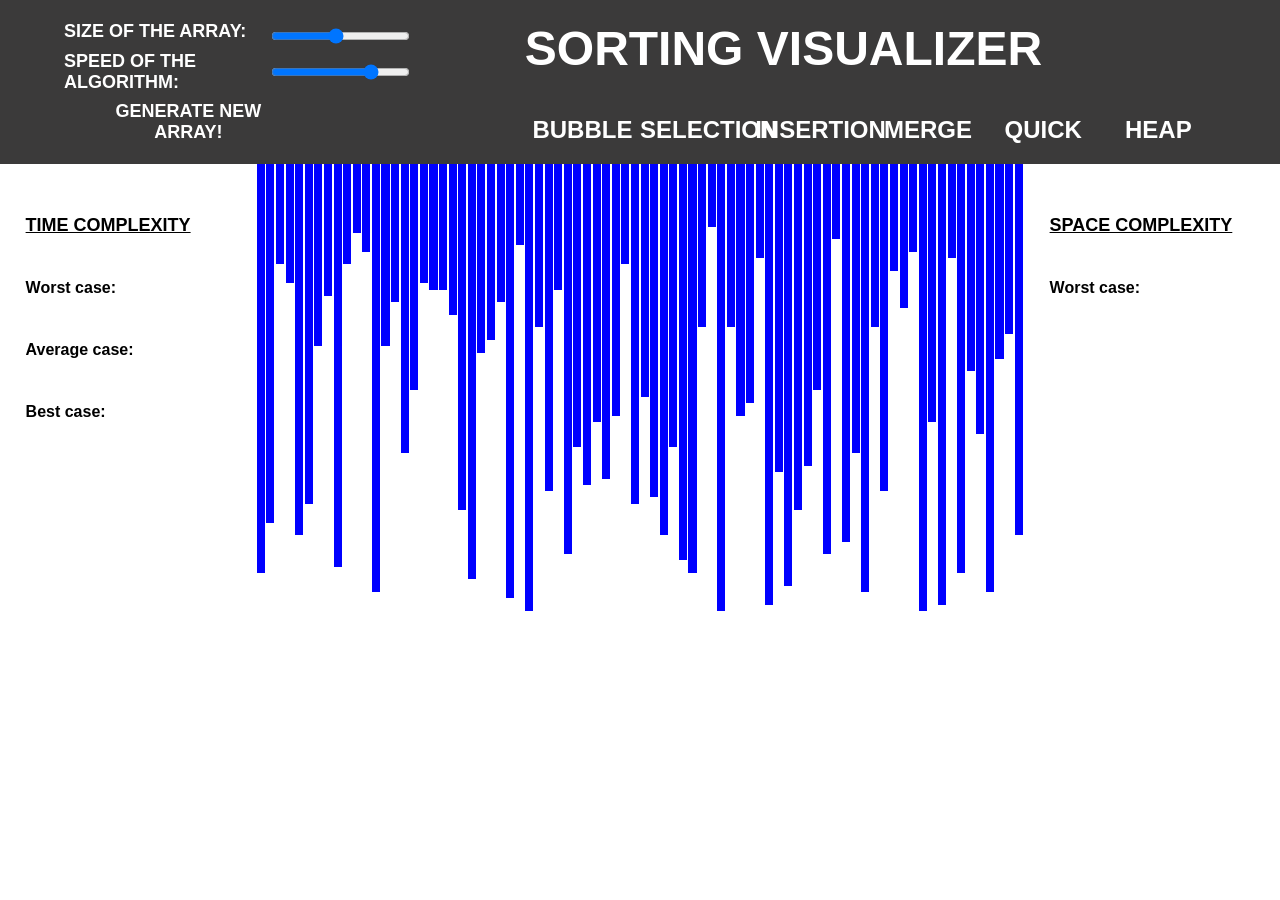
==== Sorting_Visualizer-master/index.html @ 79db79b9 "sorting visualizer" ====
<!DOCTYPE html>
<!--
    *****************
    DONE BY:-   TUMMALA KETHAN
    *****************
-->

<html lang="en">
<head>
    <meta charset="UTF-8">
    <meta name="viewport" content="width=device-width, initial-scale=1.0">
    <title>Sorting Visualizer</title>

    <link rel="stylesheet" href="./css/style.css">

</head>
<body>

    <header>
        <nav>
            <div class="array-inputs">
                <p>Size of the array:</p>
                <input id="a_size" type="range" min=20 max=150 step=1 value=80>
                <p>Speed of the algorithm:</p>
                <input id="a_speed" type="range" min=1 max=5 step=1 value=4>
                <button id="a_generate">Generate New Array!</button>
            </div>

            <div class="header_right">
                <p class="nav-heading">Sorting visualizer</p>

                <div class="algos">
                    <button >Bubble</button>
                    <button >Selection</button>
                    <button >Insertion</button>
                    <button >Merge</button>
                    <button >Quick</button>
                    <button style="margin-right: 0px;">Heap</button>
                </div>
            </div>

        </nav>
    </header>

    <section>

        <div id="Info_Cont1">

            <h3>TIME COMPLEXITY</h3>

            <div class="Complexity_Containers" id="Time_Complexity_Types_Container">

                <div class="Pair_Definitions">
                    <p class="Sub_Heading">Worst case:</p>
                    <p id="Time_Worst"></p>
                </div>
                
                <div class="Pair_Definitions">
                    <p class="Sub_Heading">Average case:</p>
                    <p id="Time_Average"></p>
                </div>
                
                <div class="Pair_Definitions">
                    <p class="Sub_Heading">Best case:</p>
                    <p id="Time_Best"></p>
                </div>

            </div>

        </div>

        <div id="array_container">
            
        </div>

        <div id="Info_Cont2">

            <h3>SPACE COMPLEXITY</h3>

            <div class="Complexity_Containers" id="Space_Complexity_Types_Container">

                <div class="Pair_Definitions">
                    <p class="Sub_Heading">Worst case:</p>
                    <p id="Space_Worst"></p>
                </div>
                
            </div>

        </div>

    </section>

    <footer>

    </footer>

    <script src="./scripts/main.js"></script>   <!--This should be at the end of body and should be loaded before sorts.js-->
    <script src="./scripts/visualizations.js"></script>  <!--This should be loaded after main.js-->

    <script src="./scripts/bubble_sort.js"></script>
    <script src="./scripts/selection_sort.js"></script>
    <script src="./scripts/insertion_sort.js"></script>
    <script src="./scripts/merge_sort.js"></script>
    <script src="./scripts/quick_sort.js"></script>
    <script src="./scripts/heap_sort.js"></script>
</body>

<!--
    *****************
    DONE BY:-   TUMMALA KETHAN
    *****************
-->

</html>
---- Sorting_Visualizer-master/css/style.css ----
/*
    *****************
    DONE BY:-   TUMMALA KETHAN
    *****************
*/
* {
  margin: 0px;
  padding: 0px;
  font-family: 'Helvetica Neue', Helvetica, Arial, sans-serif;
  font-size: large;
  font-weight: bold;
  text-transform: uppercase;
}

nav {
  background-color: #3b3a3a;
  color: white;
  display: -ms-grid;
  display: grid;
  -ms-grid-columns: 30% 60%;
      grid-template-columns: 30% 60%;
  -webkit-column-gap: 10%;
          column-gap: 10%;
  padding: 0% 5%;
}

nav .array-inputs {
  display: -ms-grid;
  display: grid;
  -ms-grid-columns: 60% 40%;
      grid-template-columns: 60% 40%;
  place-content: center;
  padding: 5% 0%;
}

nav .array-inputs #a_size {
  padding: 5% 0%;
}

nav .array-inputs #a_speed {
  padding: 5% 0%;
}

nav .array-inputs #a_generate {
  background-color: transparent;
  border: none;
  outline: none;
  color: white;
  padding: 4% 0% 0% 0%;
  padding-left: 20%;
}

nav .array-inputs #a_generate:hover {
  cursor: pointer;
}

nav .header_right {
  display: -webkit-box;
  display: -ms-flexbox;
  display: flex;
  -webkit-box-orient: vertical;
  -webkit-box-direction: normal;
      -ms-flex-direction: column;
          flex-direction: column;
}

nav .header_right .nav-heading {
  display: inline-block;
  font-size: xxx-large;
  padding: 3% 0%;
}

nav .header_right .algos {
  display: -ms-grid;
  display: grid;
  -ms-grid-columns: (16.66667%)[6];
      grid-template-columns: repeat(6, 16.66667%);
  place-content: center;
  padding: 2% 0%;
}

nav .header_right .algos button {
  background-color: transparent;
  border: none;
  color: white;
  outline: none;
  padding: 5% 0%;
  font-size: x-large;
}

nav .header_right .algos button:hover {
  background-color: blue;
  cursor: pointer;
}

nav .header_right .algos .butt_locked {
  background-color: transparent;
  cursor: pointer;
}

nav .header_right .algos .butt_locked:hover {
  background-color: transparent;
  cursor: pointer;
}

nav .header_right .algos .butt_selected {
  background-color: white;
  color: green;
}

nav .header_right .algos .butt_selected:hover {
  background-color: white;
  cursor: pointer;
}

nav .header_right .algos .butt_unselected:hover {
  background-color: blue;
  cursor: pointer;
}

section {
  display: -ms-grid;
  display: grid;
  -ms-grid-columns: 20% 60% 20%;
      grid-template-columns: 20% 60% 20%;
}

section .Complexity_Containers {
  margin-top: 20%;
}

section .Complexity_Containers .Pair_Definitions {
  margin-top: 20%;
}

section .Complexity_Containers .Pair_Definitions p {
  display: inline;
}

section .Complexity_Containers .Pair_Definitions p.Sub_Heading {
  font-size: medium;
  text-transform: none;
}

section #Info_Cont1 {
  padding: 20% 10%;
}

section #Info_Cont1 h3 {
  text-decoration: underline;
}

section #array_container {
  display: -webkit-box;
  display: -ms-flexbox;
  display: flex;
  width: 100%;
  height: 70vh;
}

section #Info_Cont2 {
  padding: 20% 10%;
}

section #Info_Cont2 h3 {
  text-decoration: underline;
}

.hide {
  display: none;
}

/*
@media (max-width: 480px)//Mobiles
{
    
}

@media (min-width: 481px) and (max-width: 1250px)//Tablets
{

}

@media (min-width: 1251px)//Laptops and up
{

}
*/
/*
    *****************
    DONE BY:-   TUMMALA KETHAN
    *****************
*/
/*# sourceMappingURL=style.css.map */
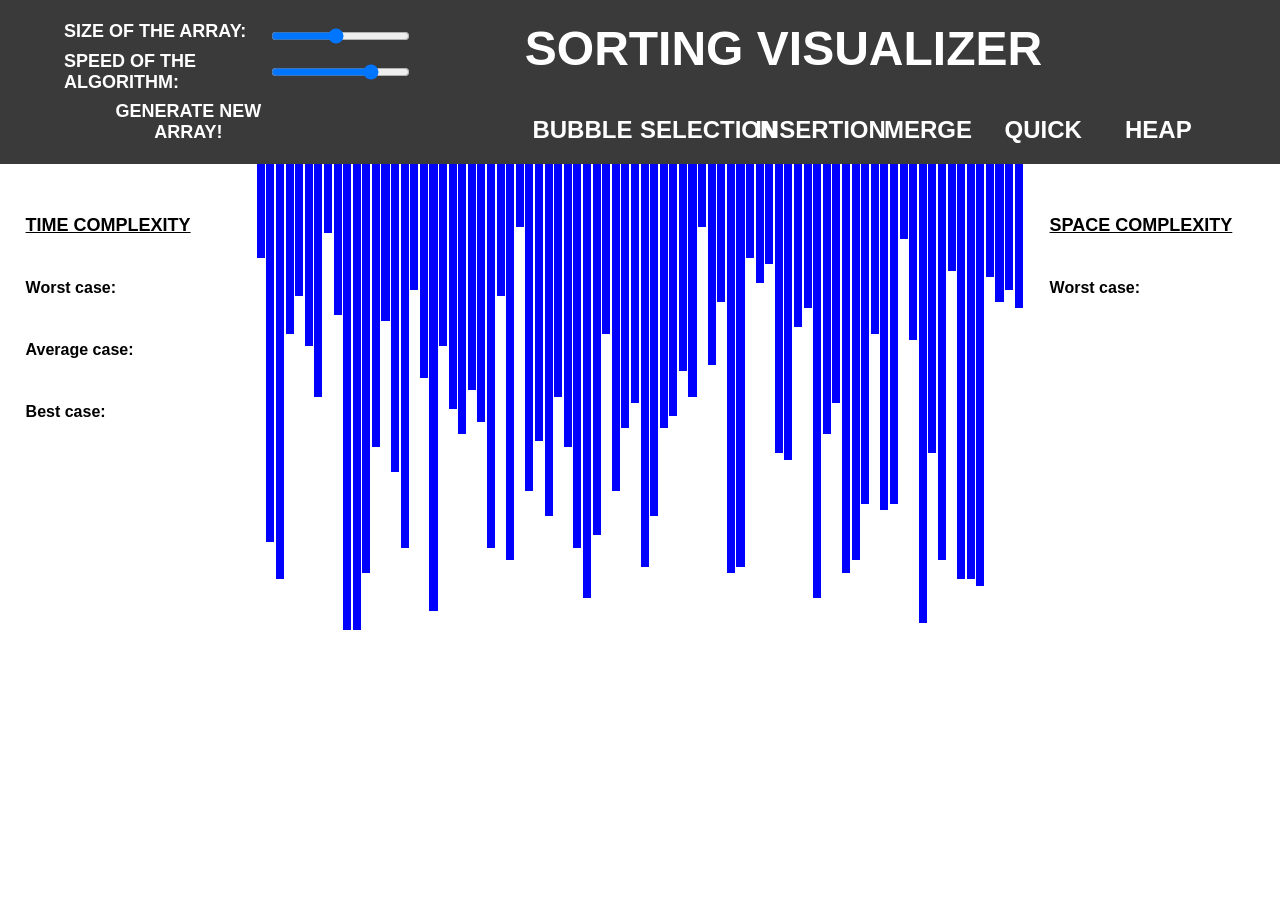
==== commit 2595a998: "some changes" ====
--- a/Sorting_Visualizer-master/index.html
+++ b/Sorting_Visualizer-master/index.html
@@ -1,7 +1,7 @@
 <!DOCTYPE html>
 <!--
     *****************
-    DONE BY:-   TUMMALA KETHAN
+    DONE BY:-   Rohit prajapati
     *****************
 -->
 
@@ -107,7 +107,7 @@
 
 <!--
     *****************
-    DONE BY:-   TUMMALA KETHAN
+    DONE BY:-   Rohit prajapati
     *****************
 -->
 
--- a/Sorting_Visualizer-master/css/style.css
+++ b/Sorting_Visualizer-master/css/style.css
@@ -1,6 +1,6 @@
 /*
     *****************
-    DONE BY:-   TUMMALA KETHAN
+    DONE BY:-   Rohit prjapati
     *****************
 */
 * {
@@ -188,7 +188,7 @@
 */
 /*
     *****************
-    DONE BY:-   TUMMALA KETHAN
+    DONE BY:-   Rohit Prajapati
     *****************
 */
 /*# sourceMappingURL=style.css.map */
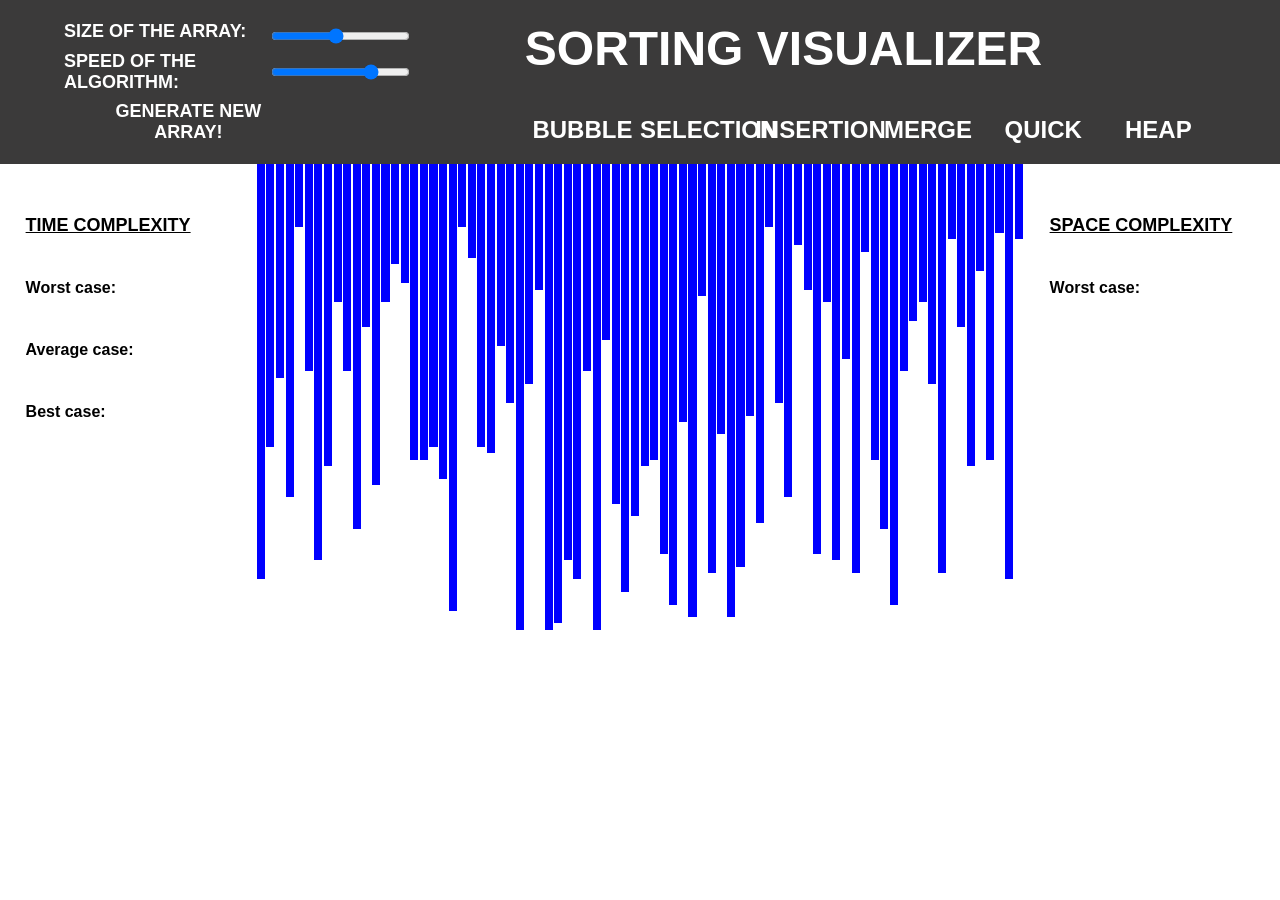
==== commit 74abb4cf: "FIRST COMMIT" ====
--- a/Sorting_Visualizer-master/index.html
+++ b/Sorting_Visualizer-master/index.html
@@ -19,7 +19,7 @@
     <header>
         <nav>
             <div class="array-inputs">
-                <p>Size of the array:</p>
+                <p>Size of the Array:</p>
                 <input id="a_size" type="range" min=20 max=150 step=1 value=80>
                 <p>Speed of the algorithm:</p>
                 <input id="a_speed" type="range" min=1 max=5 step=1 value=4>
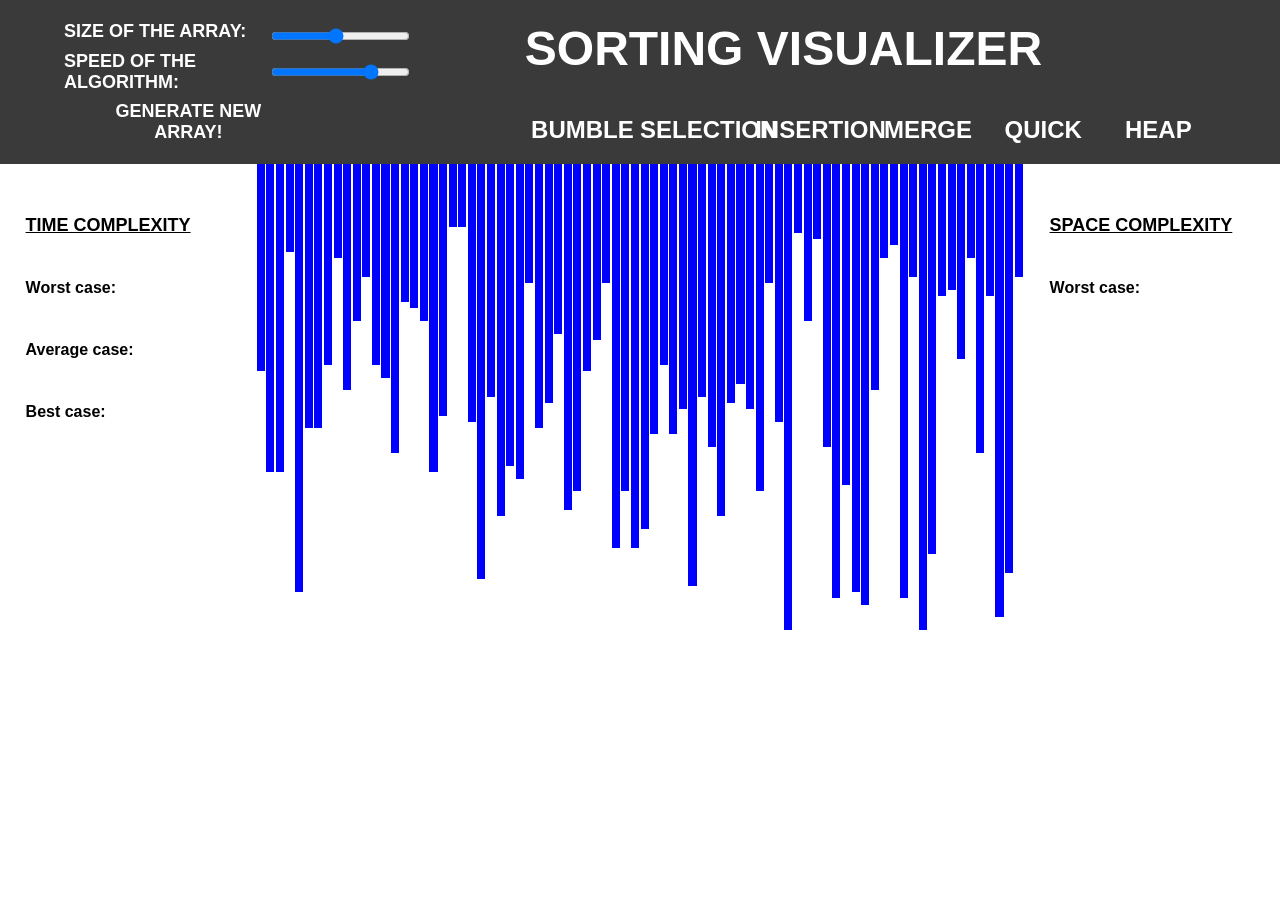
==== commit a6ee62e5: "first" ====
--- a/Sorting_Visualizer-master/index.html
+++ b/Sorting_Visualizer-master/index.html
@@ -30,7 +30,7 @@
                 <p class="nav-heading">Sorting visualizer</p>
 
                 <div class="algos">
-                    <button >Bubble</button>
+                    <button >BuMble</button>
                     <button >Selection</button>
                     <button >Insertion</button>
                     <button >Merge</button>
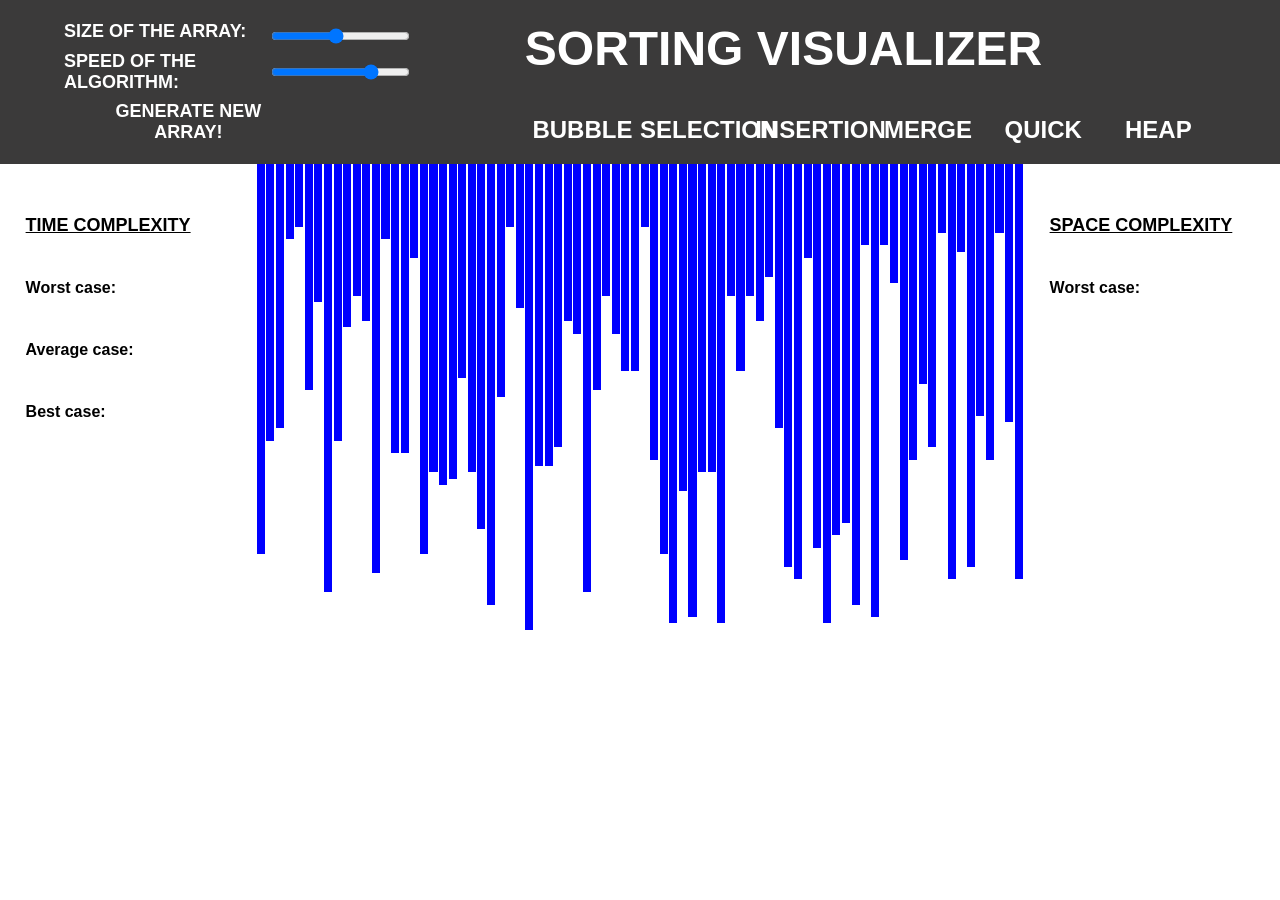
==== commit bdbb356a: "second" ====
--- a/Sorting_Visualizer-master/index.html
+++ b/Sorting_Visualizer-master/index.html
@@ -30,7 +30,7 @@
                 <p class="nav-heading">Sorting visualizer</p>
 
                 <div class="algos">
-                    <button >BuMble</button>
+                    <button >Bubble</button>
                     <button >Selection</button>
                     <button >Insertion</button>
                     <button >Merge</button>
